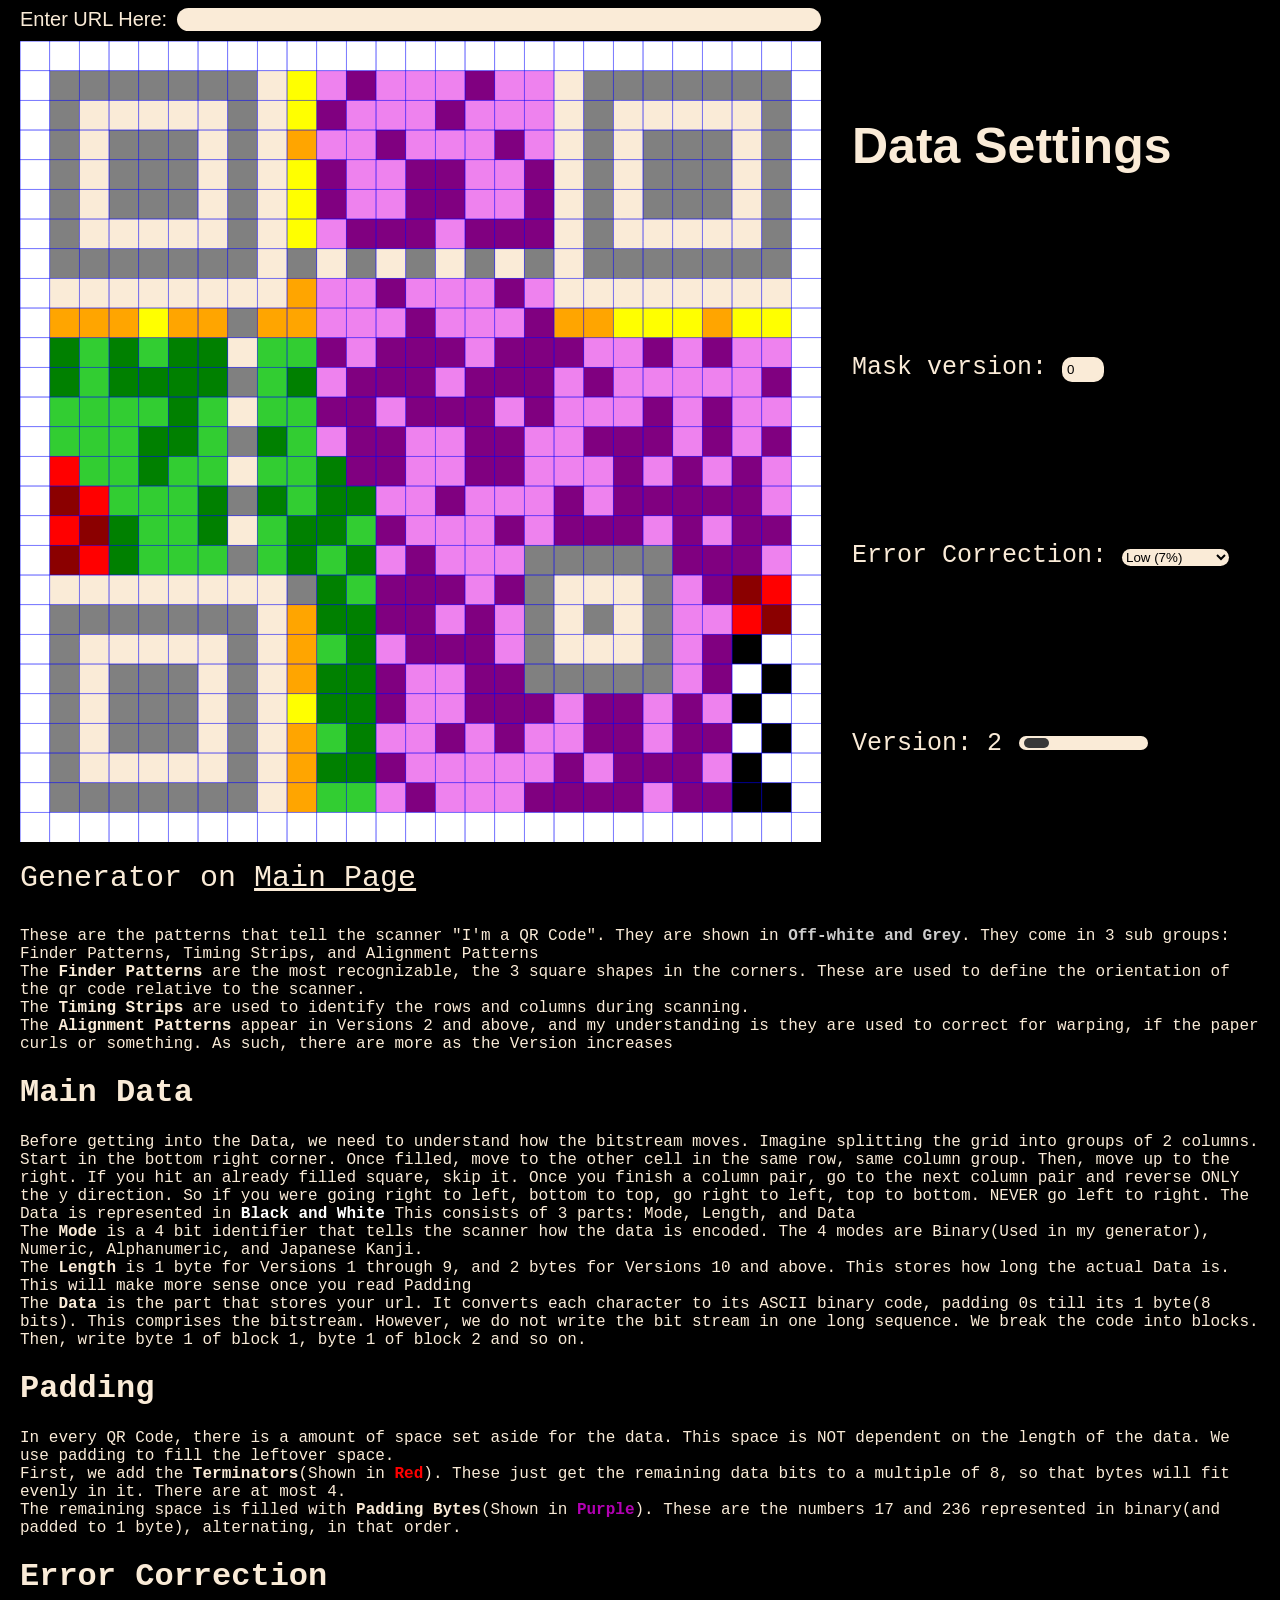
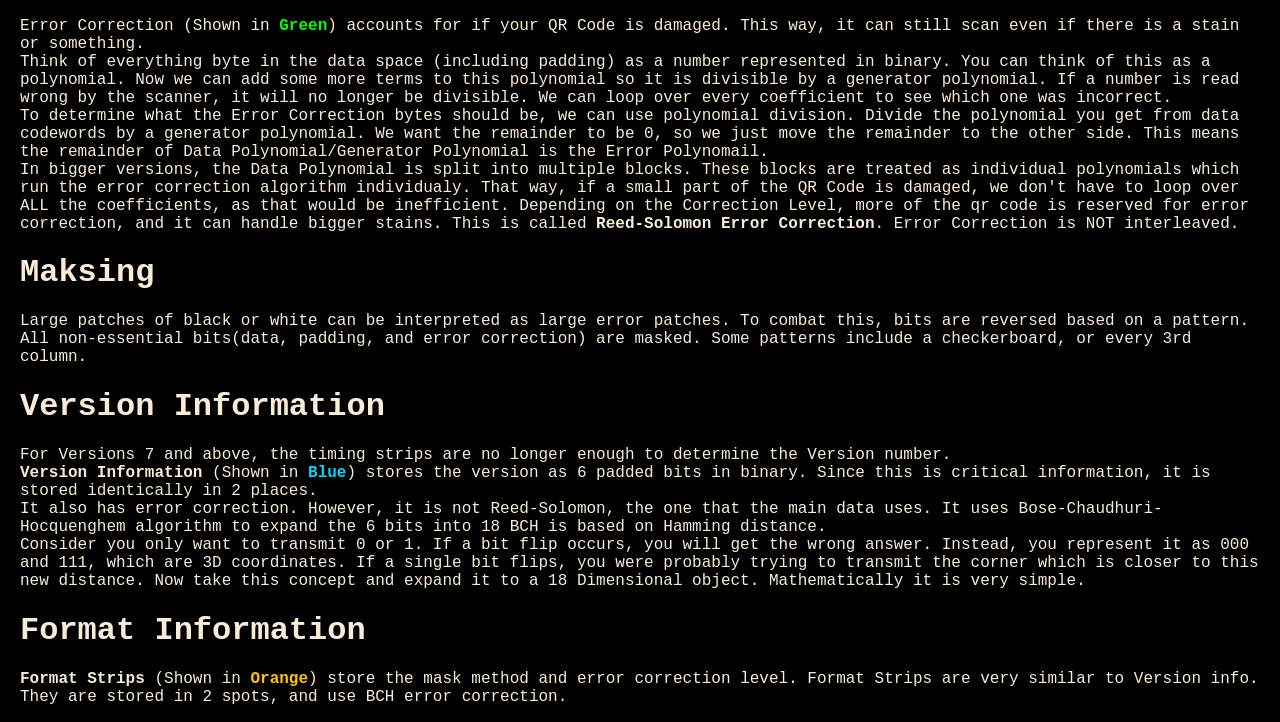
==== info.html @ b42f3272 "new ui on info" ====
<!DOCTYPE html>
<html lang="en">
    <head>
        <meta charset="UTF-8">
        <title>QR Code Generator</title>
        <link href="https://fonts.cdnfonts.com/css/oldnewspapertypes" rel="stylesheet">
        <link rel="stylesheet" href="style.css">
    </head>
    <body>
        <body>
        <div class="non-footer container">
            <div class="url-display container">
                <div class="url container">
                    <label class="input">Enter URL Here:</label>
                    <input class="input" id="url" type="text">
                </div>
                <div>
                    <canvas class="code-canvas"></canvas>
                </div>
            </div>
            <div class="settings container">
                <div class="spacer" style="flex:2"></div>
                <div class="custom-settings-holder container">
                    <div class="inner-settings container">
                        <h1>Data Settings</h1>
    
                        <div>
                            <label class="input">Mask version:</label>
                            <input class="input" id="mask" type="number" min="0" max="7" value="0">
                        </div>
    
                        <div>
                            <label class="input">Error Correction:</label>
                            <select class="input" id="error-correction">
                                <option value="L">Low (7%)</option>
                                <option value="M">Medium (15%)</option>
                                <option value="Q">Quartile (25%)</option>
                                <option value="H">High (30%)</option>
                            </select>
                        </div>
    
                        <div>
                            <label class="input" id="version-label">Version: 2</label>
                            <input class="input"id="version" type="range" min="1" max="40" value="2">
                        </div>
                    </div>
                </div>
                <div class="spacer" style="flex:2"></div>
            </div>
        </div>
        <div class="explanations">

            <h1>Base Patterns</h1>
            <p>
                These are the patterns that tell the scanner "I'm a QR Code". They are shown in <strong style="color:rgb(205, 205, 205)">Off-white and Grey</strong>. They come in 3 sub groups: Finder Patterns, Timing Strips, and Alignment Patterns
                <br>The <strong>Finder Patterns</strong> are the most recognizable, the 3 square shapes in the corners. These are used to define the orientation of the qr code relative to the scanner.
                <br>The <strong>Timing Strips</strong> are used to identify the rows and columns during scanning.
                <br>The <strong>Alignment Patterns</strong> appear in Versions 2 and above, and my understanding is they are used to correct for warping, if the paper curls or something. As such, there are more as the Version increases
            </p>

            <h1>Main Data</h1>
            <p>
                Before getting into the Data, we need to understand how the bitstream moves.
                Imagine splitting the grid into groups of 2 columns. Start in the bottom right corner. Once filled, move to the other cell in the same row, same column group. Then, move up to the right. If you hit an already filled square, skip it. Once you finish a column pair, go to the next column pair and reverse ONLY the y direction. So if you were going right to left, bottom to top, go right to left, top to bottom. NEVER go left to right.
                The Data is represented in <strong style="color:rgb(255, 255, 255)">Black and White</strong>
                This consists of 3 parts: Mode, Length, and Data
                <br>The <strong>Mode</strong> is a 4 bit identifier that tells the scanner how the data is encoded. The 4 modes are Binary(Used in my generator), Numeric, Alphanumeric, and Japanese Kanji.
                <br>The <strong>Length</strong> is 1 byte for Versions 1 through 9, and 2 bytes for Versions 10 and above. This stores how long the actual Data is. This will make more sense once you read Padding
                <br>The <strong>Data</strong> is the part that stores your url. It converts each character to its ASCII binary code, padding 0s till its 1 byte(8 bits).
                This comprises the bitstream. However, we do not write the bit stream in one long sequence. We break the code into blocks. Then, write byte 1 of block 1, byte 1 of block 2 and so on.
            </p>

            <h1>Padding</h1>
            <p>In every QR Code, there is a amount of space set aside for the data. This space is NOT dependent on the length of the data. We use padding to fill the leftover space. 
                <br>First, we add the <strong>Terminators</strong>(Shown in <strong style="color:rgb(255, 0, 0)">Red</strong>). These just get the remaining data bits to a multiple of 8, so that bytes will fit evenly in it. There are at most 4.
                <br>The remaining space is filled with <strong>Padding Bytes</strong>(Shown in <strong style="color:rgb(179, 0, 179)">Purple</strong>). These are the numbers 17 and 236 represented in binary(and padded to 1 byte), alternating, in that order.
            </p>

            <h1>Error Correction</h1>
            <p>
                Error Correction (Shown in <strong style="color:rgb(0, 255, 0)">Green</strong>) accounts for if your QR Code is damaged. This way, it can still scan even if there is a stain or something.
                <br>Think of everything byte in the data space (including padding) as a number represented in binary. You can think of this as a polynomial. Now we can add some more terms to this polynomial so it is divisible by a generator polynomial. 
                If a number is read wrong by the scanner, it will no longer be divisible. We can loop over every coefficient to see which one was incorrect. 
                <br>To determine what the Error Correction bytes should be, we can use polynomial division. Divide the polynomial you get from data codewords by a generator polynomial. We want the remainder to be 0, so we just move the remainder to the other side. This means the remainder of Data Polynomial/Generator Polynomial is the Error Polynomail.
                <br>In bigger versions, the Data Polynomial is split into multiple blocks. These blocks are treated as individual polynomials which run the error correction algorithm individualy. That way, if a small part of the QR Code is damaged, we don't have to loop over ALL the coefficients, as that would be inefficient.
                Depending on the Correction Level, more of the qr code is reserved for error correction, and it can handle bigger stains.
                This is called <strong>Reed-Solomon Error Correction</strong>. Error Correction is NOT interleaved.
            </p>
            
            <h1>Maksing</h1>
            <p>
                Large patches of black or white can be interpreted as large error patches. To combat this, bits are reversed based on a pattern. All non-essential bits(data, padding, and error correction) are masked. Some patterns include a checkerboard, or every 3rd column.
            </p>

            <h1>Version Information</h1>
            <p>
                For Versions 7 and above, the timing strips are no longer enough to determine the Version number. 
                <br><strong>Version Information</strong> (Shown in <strong style="color:rgb(0, 217, 255)">Blue</strong>) stores the version as 6 padded bits in binary. Since this is critical information, it is stored identically in 2 places.
                <br>It also has error correction. However, it is not Reed-Solomon, the one that the main data uses. It uses Bose-Chaudhuri-Hocquenghem algorithm to expand the 6 bits into 18 BCH is based on Hamming distance.
                <br>Consider you only want to transmit 0 or 1. If a bit flip occurs, you will get the wrong answer. Instead, you represent it as 000 and 111, which are 3D coordinates. If a single bit flips, you were probably trying to transmit the corner which is closer to this new distance.
                Now take this concept and expand it to a 18 Dimensional object. Mathematically it is very simple.
            </p>

            <h1>Format Information</h1>
            <p>
                <strong>Format Strips</strong> (Shown in <strong style="color:rgb(255, 196, 0)">Orange</strong>) store the mask method and error correction level.
                Format Strips are very similar to Version info. They are stored in 2 spots, and use BCH error correction.
            </p>
        </div>
            
        <footer>
            Generator on <a href="./main.html">Main Page</a>
        </footer>
    </body>
    <script src="script.js"></script>
</html>
---- style.css ----
body{
    background-color: black;
    color: antiquewhite;
    font-family: 'Courier New', Courier, monospace;
    margin-left: 20px;
    margin-right: 20px;
}

a {
    color: antiquewhite;
}

input[type='color']{
    margin: 10px;
    border: none;
    background-color: antiquewhite;
    border-radius: 10px;
}

.input{
    cursor: pointer;
}

.container {
  display: flex;          
  align-items: stretch;   
  flex-shrink: 0;         
  position: relative;     
}

.non-footer{
    flex-direction: row;
}

.url-display{
    flex-direction: column;
    width: 89vh;
}

.settings{
    flex: 1;
    font-size: 25px;
}

.custom-settings-holder{
    flex-direction: column;
    justify-content: center;
}

.inner-settings{
    margin: 10px;
    flex-direction: column;
    flex: 5;
}

.inner-settings > *{
    flex: 1;
    align-content: center;
}

.inner-settings > h1{
    font-family: 'OldNewspaperTypes', sans-serif;
}

.url{
    margin-bottom: 10px;
}

.url input{
    flex: 1;
    background-color: antiquewhite;
    border: none;
    padding-left: 10px;
    padding-right: 10px;
    border-radius: 20px;
}

.url label{
    font-size: 20px;
    font-family: 'OldNewspaperTypes', sans-serif;
    margin-right: 10px;
}

.code-canvas {
    max-height: 89vh;
    aspect-ratio: 1;
}

#version {
  -webkit-appearance: none;
  appearance: none;
  background: transparent;
}

#version::-webkit-slider-runnable-track{
    background-color: antiquewhite;
    border-radius: 10px;
    padding: 2px;
}

#version::-webkit-slider-thumb {
  -webkit-appearance: none;
  appearance: none;
  background-color: rgb(56, 56, 56);
  height: 10px;
  aspect-ratio: 5/2;
  border-radius: 10px;
}

#version::-moz-range-track {
    background-color: aliceblue;
    border-radius: 10px;
    padding: 2px;
}

#version::-moz-range-progress {
   background-color: antiquewhite;
    border-radius: 10px;
    padding: 2px;
}

#version::-moz-range-thumb {
  -webkit-appearance: none;
  appearance: none;
  background-color: rgb(56, 56, 56);
  height: 10px;
  aspect-ratio: 5/2;
  border-radius: 10px;
}

#mask{
    background-color: antiquewhite;
    border: none;
    border-radius: 10px;
    padding: 5px;
}

#error-correction{
    background-color: antiquewhite;
    border: none;
    border-radius: 10px;
}

#download{
    padding: 10px;
    font-size: 15px;
}

#logo::file-selector-button {
    background-color: antiquewhite;
    border: none;
    border-radius: 10px;
    font-family: 'Courier New', Courier, monospace;
    font-weight: bold;
    cursor: pointer;
    transition: transform 0.3s;
    padding: 10px;
    font-size: 15px;
}

#logo::file-selector-button:active {
    transform: scale(0.9);
    background-color: aliceblue;
}

footer {
    flex: 1;
    font-size: 30px;
    background-color: black;
    position: fixed;
    left: 20px;
    bottom: 5px;
}


.nav-holder{
    margin-top: 10vh;
    flex-direction: row;
    justify-content: center;
}

.title-display{
    flex-direction: column;
    justify-content: center;
    text-align: center;
}

.button{
    background-color: antiquewhite;
    border: none;
    border-radius: 10px;
    font-family: 'Courier New', Courier, monospace;
    font-weight: bold;
    cursor: pointer;
    transition: transform 0.3s;
}

.page.button {
    padding: 25px;
    font-size: 22px;
    margin: 10px;
}

.button:active {
    transform: scale(0.9);
    background-color: aliceblue;
}

#title{
    font-family: 'OldNewspaperTypes', sans-serif;
    height: 9vh;
}

#check{
    font-size: xx-large;
    justify-content: center;
    text-align: center;
}

#changing-code {
    align-self: center;
    height: 50vh;
    aspect-ratio: 1;
}
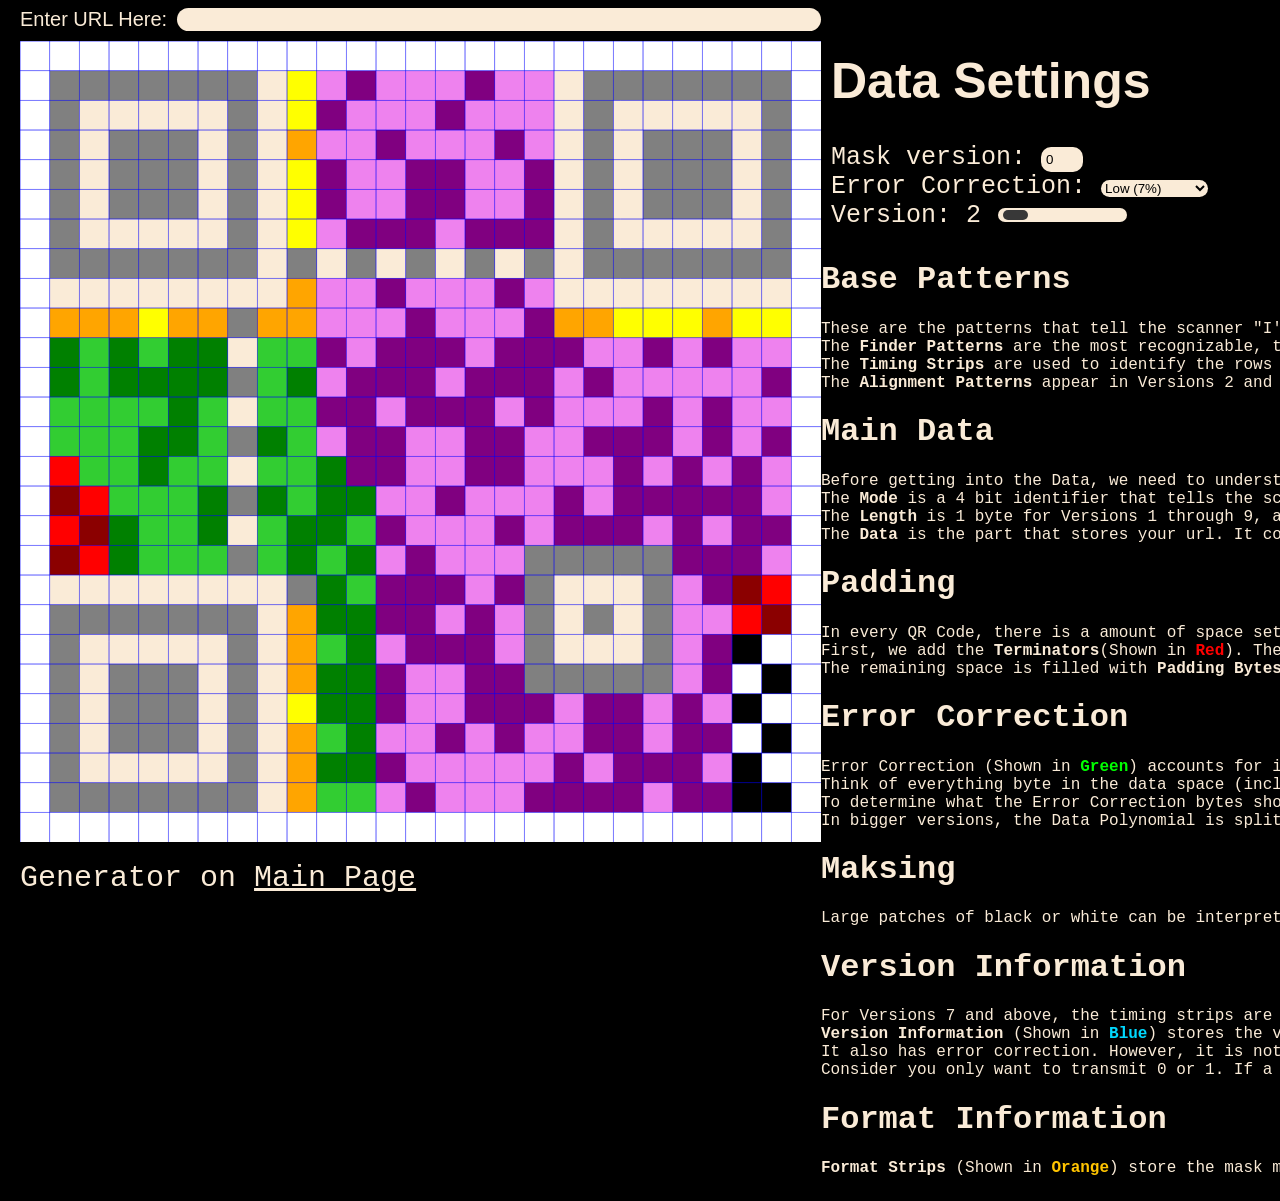
==== commit 9945320d: "Paragraph in asthetic spot" ====
--- a/info.html
+++ b/info.html
@@ -44,68 +44,71 @@
                             <input class="input"id="version" type="range" min="1" max="40" value="2">
                         </div>
                     </div>
+                    <div class="spacer" style="flex:1"></div>
+                    <div class="container">
+                        <div class="explanations">
+
+                            <h1>Base Patterns</h1>
+                            <p>
+                                These are the patterns that tell the scanner "I'm a QR Code". They are shown in <strong style="color:rgb(205, 205, 205)">Off-white and Grey</strong>. They come in 3 sub groups: Finder Patterns, Timing Strips, and Alignment Patterns
+                                <br>The <strong>Finder Patterns</strong> are the most recognizable, the 3 square shapes in the corners. These are used to define the orientation of the qr code relative to the scanner.
+                                <br>The <strong>Timing Strips</strong> are used to identify the rows and columns during scanning.
+                                <br>The <strong>Alignment Patterns</strong> appear in Versions 2 and above, and my understanding is they are used to correct for warping, if the paper curls or something. As such, there are more as the Version increases
+                            </p>
+
+                            <h1>Main Data</h1>
+                            <p>
+                                Before getting into the Data, we need to understand how the bitstream moves.
+                                Imagine splitting the grid into groups of 2 columns. Start in the bottom right corner. Once filled, move to the other cell in the same row, same column group. Then, move up to the right. If you hit an already filled square, skip it. Once you finish a column pair, go to the next column pair and reverse ONLY the y direction. So if you were going right to left, bottom to top, go right to left, top to bottom. NEVER go left to right.
+                                The Data is represented in <strong style="color:rgb(255, 255, 255)">Black and White</strong>
+                                This consists of 3 parts: Mode, Length, and Data
+                                <br>The <strong>Mode</strong> is a 4 bit identifier that tells the scanner how the data is encoded. The 4 modes are Binary(Used in my generator), Numeric, Alphanumeric, and Japanese Kanji.
+                                <br>The <strong>Length</strong> is 1 byte for Versions 1 through 9, and 2 bytes for Versions 10 and above. This stores how long the actual Data is. This will make more sense once you read Padding
+                                <br>The <strong>Data</strong> is the part that stores your url. It converts each character to its ASCII binary code, padding 0s till its 1 byte(8 bits).
+                                This comprises the bitstream. However, we do not write the bit stream in one long sequence. We break the code into blocks. Then, write byte 1 of block 1, byte 1 of block 2 and so on.
+                            </p>
+
+                            <h1>Padding</h1>
+                            <p>In every QR Code, there is a amount of space set aside for the data. This space is NOT dependent on the length of the data. We use padding to fill the leftover space. 
+                                <br>First, we add the <strong>Terminators</strong>(Shown in <strong style="color:rgb(255, 0, 0)">Red</strong>). These just get the remaining data bits to a multiple of 8, so that bytes will fit evenly in it. There are at most 4.
+                                <br>The remaining space is filled with <strong>Padding Bytes</strong>(Shown in <strong style="color:rgb(179, 0, 179)">Purple</strong>). These are the numbers 17 and 236 represented in binary(and padded to 1 byte), alternating, in that order.
+                            </p>
+
+                            <h1>Error Correction</h1>
+                            <p>
+                                Error Correction (Shown in <strong style="color:rgb(0, 255, 0)">Green</strong>) accounts for if your QR Code is damaged. This way, it can still scan even if there is a stain or something.
+                                <br>Think of everything byte in the data space (including padding) as a number represented in binary. You can think of this as a polynomial. Now we can add some more terms to this polynomial so it is divisible by a generator polynomial. 
+                                If a number is read wrong by the scanner, it will no longer be divisible. We can loop over every coefficient to see which one was incorrect. 
+                                <br>To determine what the Error Correction bytes should be, we can use polynomial division. Divide the polynomial you get from data codewords by a generator polynomial. We want the remainder to be 0, so we just move the remainder to the other side. This means the remainder of Data Polynomial/Generator Polynomial is the Error Polynomail.
+                                <br>In bigger versions, the Data Polynomial is split into multiple blocks. These blocks are treated as individual polynomials which run the error correction algorithm individualy. That way, if a small part of the QR Code is damaged, we don't have to loop over ALL the coefficients, as that would be inefficient.
+                                Depending on the Correction Level, more of the qr code is reserved for error correction, and it can handle bigger stains.
+                                This is called <strong>Reed-Solomon Error Correction</strong>. Error Correction is NOT interleaved.
+                            </p>
+                            
+                            <h1>Maksing</h1>
+                            <p>
+                                Large patches of black or white can be interpreted as large error patches. To combat this, bits are reversed based on a pattern. All non-essential bits(data, padding, and error correction) are masked. Some patterns include a checkerboard, or every 3rd column.
+                            </p>
+
+                            <h1>Version Information</h1>
+                            <p>
+                                For Versions 7 and above, the timing strips are no longer enough to determine the Version number. 
+                                <br><strong>Version Information</strong> (Shown in <strong style="color:rgb(0, 217, 255)">Blue</strong>) stores the version as 6 padded bits in binary. Since this is critical information, it is stored identically in 2 places.
+                                <br>It also has error correction. However, it is not Reed-Solomon, the one that the main data uses. It uses Bose-Chaudhuri-Hocquenghem algorithm to expand the 6 bits into 18 BCH is based on Hamming distance.
+                                <br>Consider you only want to transmit 0 or 1. If a bit flip occurs, you will get the wrong answer. Instead, you represent it as 000 and 111, which are 3D coordinates. If a single bit flips, you were probably trying to transmit the corner which is closer to this new distance.
+                                Now take this concept and expand it to a 18 Dimensional object. Mathematically it is very simple.
+                            </p>
+
+                            <h1>Format Information</h1>
+                            <p>
+                                <strong>Format Strips</strong> (Shown in <strong style="color:rgb(255, 196, 0)">Orange</strong>) store the mask method and error correction level.
+                                Format Strips are very similar to Version info. They are stored in 2 spots, and use BCH error correction.
+                            </p>
+                        </div>
+                    </div>
                 </div>
                 <div class="spacer" style="flex:2"></div>
             </div>
-        </div>
-        <div class="explanations">
-
-            <h1>Base Patterns</h1>
-            <p>
-                These are the patterns that tell the scanner "I'm a QR Code". They are shown in <strong style="color:rgb(205, 205, 205)">Off-white and Grey</strong>. They come in 3 sub groups: Finder Patterns, Timing Strips, and Alignment Patterns
-                <br>The <strong>Finder Patterns</strong> are the most recognizable, the 3 square shapes in the corners. These are used to define the orientation of the qr code relative to the scanner.
-                <br>The <strong>Timing Strips</strong> are used to identify the rows and columns during scanning.
-                <br>The <strong>Alignment Patterns</strong> appear in Versions 2 and above, and my understanding is they are used to correct for warping, if the paper curls or something. As such, there are more as the Version increases
-            </p>
-
-            <h1>Main Data</h1>
-            <p>
-                Before getting into the Data, we need to understand how the bitstream moves.
-                Imagine splitting the grid into groups of 2 columns. Start in the bottom right corner. Once filled, move to the other cell in the same row, same column group. Then, move up to the right. If you hit an already filled square, skip it. Once you finish a column pair, go to the next column pair and reverse ONLY the y direction. So if you were going right to left, bottom to top, go right to left, top to bottom. NEVER go left to right.
-                The Data is represented in <strong style="color:rgb(255, 255, 255)">Black and White</strong>
-                This consists of 3 parts: Mode, Length, and Data
-                <br>The <strong>Mode</strong> is a 4 bit identifier that tells the scanner how the data is encoded. The 4 modes are Binary(Used in my generator), Numeric, Alphanumeric, and Japanese Kanji.
-                <br>The <strong>Length</strong> is 1 byte for Versions 1 through 9, and 2 bytes for Versions 10 and above. This stores how long the actual Data is. This will make more sense once you read Padding
-                <br>The <strong>Data</strong> is the part that stores your url. It converts each character to its ASCII binary code, padding 0s till its 1 byte(8 bits).
-                This comprises the bitstream. However, we do not write the bit stream in one long sequence. We break the code into blocks. Then, write byte 1 of block 1, byte 1 of block 2 and so on.
-            </p>
-
-            <h1>Padding</h1>
-            <p>In every QR Code, there is a amount of space set aside for the data. This space is NOT dependent on the length of the data. We use padding to fill the leftover space. 
-                <br>First, we add the <strong>Terminators</strong>(Shown in <strong style="color:rgb(255, 0, 0)">Red</strong>). These just get the remaining data bits to a multiple of 8, so that bytes will fit evenly in it. There are at most 4.
-                <br>The remaining space is filled with <strong>Padding Bytes</strong>(Shown in <strong style="color:rgb(179, 0, 179)">Purple</strong>). These are the numbers 17 and 236 represented in binary(and padded to 1 byte), alternating, in that order.
-            </p>
-
-            <h1>Error Correction</h1>
-            <p>
-                Error Correction (Shown in <strong style="color:rgb(0, 255, 0)">Green</strong>) accounts for if your QR Code is damaged. This way, it can still scan even if there is a stain or something.
-                <br>Think of everything byte in the data space (including padding) as a number represented in binary. You can think of this as a polynomial. Now we can add some more terms to this polynomial so it is divisible by a generator polynomial. 
-                If a number is read wrong by the scanner, it will no longer be divisible. We can loop over every coefficient to see which one was incorrect. 
-                <br>To determine what the Error Correction bytes should be, we can use polynomial division. Divide the polynomial you get from data codewords by a generator polynomial. We want the remainder to be 0, so we just move the remainder to the other side. This means the remainder of Data Polynomial/Generator Polynomial is the Error Polynomail.
-                <br>In bigger versions, the Data Polynomial is split into multiple blocks. These blocks are treated as individual polynomials which run the error correction algorithm individualy. That way, if a small part of the QR Code is damaged, we don't have to loop over ALL the coefficients, as that would be inefficient.
-                Depending on the Correction Level, more of the qr code is reserved for error correction, and it can handle bigger stains.
-                This is called <strong>Reed-Solomon Error Correction</strong>. Error Correction is NOT interleaved.
-            </p>
-            
-            <h1>Maksing</h1>
-            <p>
-                Large patches of black or white can be interpreted as large error patches. To combat this, bits are reversed based on a pattern. All non-essential bits(data, padding, and error correction) are masked. Some patterns include a checkerboard, or every 3rd column.
-            </p>
-
-            <h1>Version Information</h1>
-            <p>
-                For Versions 7 and above, the timing strips are no longer enough to determine the Version number. 
-                <br><strong>Version Information</strong> (Shown in <strong style="color:rgb(0, 217, 255)">Blue</strong>) stores the version as 6 padded bits in binary. Since this is critical information, it is stored identically in 2 places.
-                <br>It also has error correction. However, it is not Reed-Solomon, the one that the main data uses. It uses Bose-Chaudhuri-Hocquenghem algorithm to expand the 6 bits into 18 BCH is based on Hamming distance.
-                <br>Consider you only want to transmit 0 or 1. If a bit flip occurs, you will get the wrong answer. Instead, you represent it as 000 and 111, which are 3D coordinates. If a single bit flips, you were probably trying to transmit the corner which is closer to this new distance.
-                Now take this concept and expand it to a 18 Dimensional object. Mathematically it is very simple.
-            </p>
-
-            <h1>Format Information</h1>
-            <p>
-                <strong>Format Strips</strong> (Shown in <strong style="color:rgb(255, 196, 0)">Orange</strong>) store the mask method and error correction level.
-                Format Strips are very similar to Version info. They are stored in 2 spots, and use BCH error correction.
-            </p>
         </div>
             
         <footer>
--- a/style.css
+++ b/style.css
@@ -39,7 +39,6 @@
 
 .settings{
     flex: 1;
-    font-size: 25px;
 }
 
 .custom-settings-holder{
@@ -51,6 +50,7 @@
     margin: 10px;
     flex-direction: column;
     flex: 5;
+    font-size: 25px;
 }
 
 .inner-settings > *{
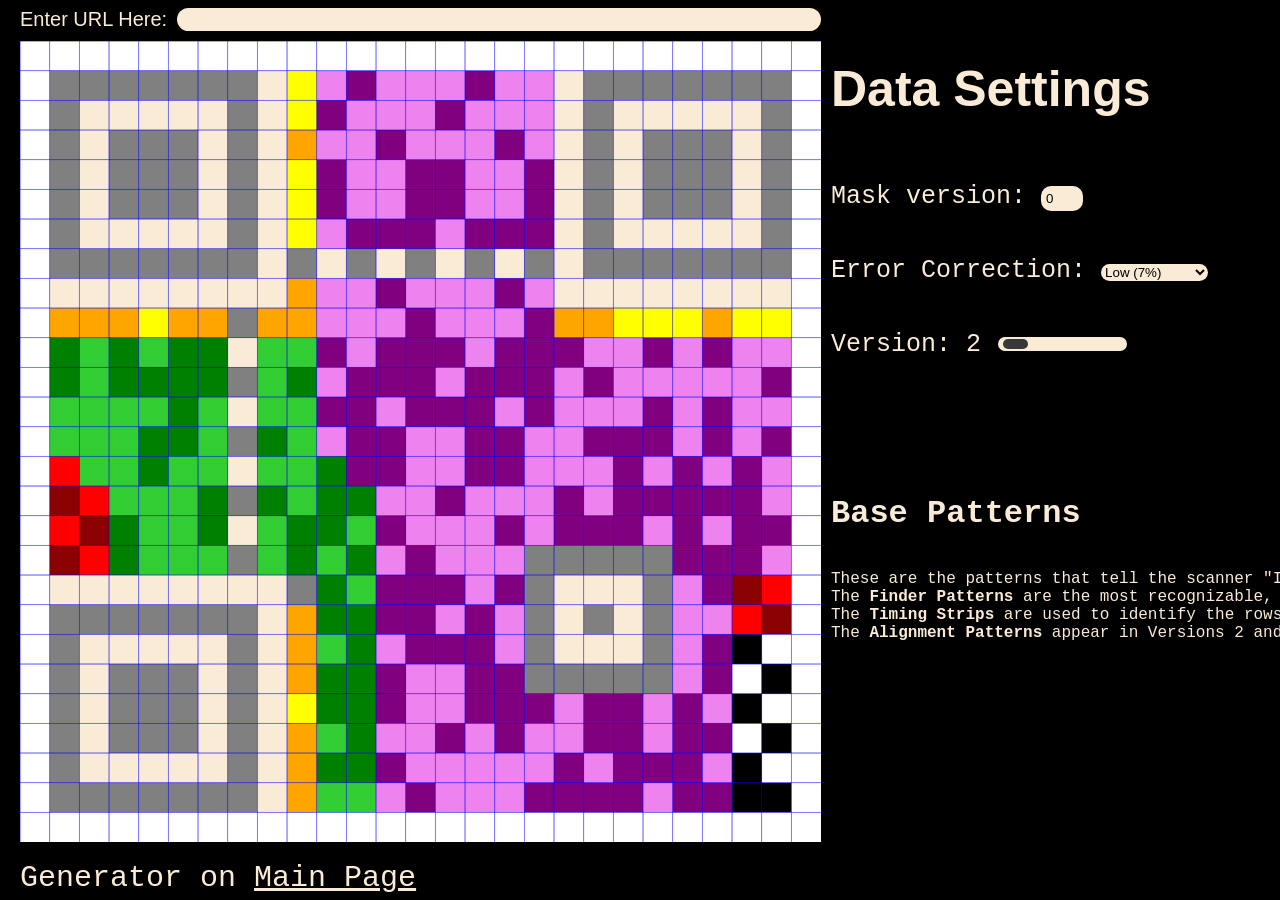
==== commit 780ed245: "proof of concept" ====
--- a/info.html
+++ b/info.html
@@ -45,66 +45,14 @@
                         </div>
                     </div>
                     <div class="spacer" style="flex:1"></div>
-                    <div class="container">
-                        <div class="explanations">
-
-                            <h1>Base Patterns</h1>
-                            <p>
-                                These are the patterns that tell the scanner "I'm a QR Code". They are shown in <strong style="color:rgb(205, 205, 205)">Off-white and Grey</strong>. They come in 3 sub groups: Finder Patterns, Timing Strips, and Alignment Patterns
-                                <br>The <strong>Finder Patterns</strong> are the most recognizable, the 3 square shapes in the corners. These are used to define the orientation of the qr code relative to the scanner.
-                                <br>The <strong>Timing Strips</strong> are used to identify the rows and columns during scanning.
-                                <br>The <strong>Alignment Patterns</strong> appear in Versions 2 and above, and my understanding is they are used to correct for warping, if the paper curls or something. As such, there are more as the Version increases
-                            </p>
-
-                            <h1>Main Data</h1>
-                            <p>
-                                Before getting into the Data, we need to understand how the bitstream moves.
-                                Imagine splitting the grid into groups of 2 columns. Start in the bottom right corner. Once filled, move to the other cell in the same row, same column group. Then, move up to the right. If you hit an already filled square, skip it. Once you finish a column pair, go to the next column pair and reverse ONLY the y direction. So if you were going right to left, bottom to top, go right to left, top to bottom. NEVER go left to right.
-                                The Data is represented in <strong style="color:rgb(255, 255, 255)">Black and White</strong>
-                                This consists of 3 parts: Mode, Length, and Data
-                                <br>The <strong>Mode</strong> is a 4 bit identifier that tells the scanner how the data is encoded. The 4 modes are Binary(Used in my generator), Numeric, Alphanumeric, and Japanese Kanji.
-                                <br>The <strong>Length</strong> is 1 byte for Versions 1 through 9, and 2 bytes for Versions 10 and above. This stores how long the actual Data is. This will make more sense once you read Padding
-                                <br>The <strong>Data</strong> is the part that stores your url. It converts each character to its ASCII binary code, padding 0s till its 1 byte(8 bits).
-                                This comprises the bitstream. However, we do not write the bit stream in one long sequence. We break the code into blocks. Then, write byte 1 of block 1, byte 1 of block 2 and so on.
-                            </p>
-
-                            <h1>Padding</h1>
-                            <p>In every QR Code, there is a amount of space set aside for the data. This space is NOT dependent on the length of the data. We use padding to fill the leftover space. 
-                                <br>First, we add the <strong>Terminators</strong>(Shown in <strong style="color:rgb(255, 0, 0)">Red</strong>). These just get the remaining data bits to a multiple of 8, so that bytes will fit evenly in it. There are at most 4.
-                                <br>The remaining space is filled with <strong>Padding Bytes</strong>(Shown in <strong style="color:rgb(179, 0, 179)">Purple</strong>). These are the numbers 17 and 236 represented in binary(and padded to 1 byte), alternating, in that order.
-                            </p>
-
-                            <h1>Error Correction</h1>
-                            <p>
-                                Error Correction (Shown in <strong style="color:rgb(0, 255, 0)">Green</strong>) accounts for if your QR Code is damaged. This way, it can still scan even if there is a stain or something.
-                                <br>Think of everything byte in the data space (including padding) as a number represented in binary. You can think of this as a polynomial. Now we can add some more terms to this polynomial so it is divisible by a generator polynomial. 
-                                If a number is read wrong by the scanner, it will no longer be divisible. We can loop over every coefficient to see which one was incorrect. 
-                                <br>To determine what the Error Correction bytes should be, we can use polynomial division. Divide the polynomial you get from data codewords by a generator polynomial. We want the remainder to be 0, so we just move the remainder to the other side. This means the remainder of Data Polynomial/Generator Polynomial is the Error Polynomail.
-                                <br>In bigger versions, the Data Polynomial is split into multiple blocks. These blocks are treated as individual polynomials which run the error correction algorithm individualy. That way, if a small part of the QR Code is damaged, we don't have to loop over ALL the coefficients, as that would be inefficient.
-                                Depending on the Correction Level, more of the qr code is reserved for error correction, and it can handle bigger stains.
-                                This is called <strong>Reed-Solomon Error Correction</strong>. Error Correction is NOT interleaved.
-                            </p>
-                            
-                            <h1>Maksing</h1>
-                            <p>
-                                Large patches of black or white can be interpreted as large error patches. To combat this, bits are reversed based on a pattern. All non-essential bits(data, padding, and error correction) are masked. Some patterns include a checkerboard, or every 3rd column.
-                            </p>
-
-                            <h1>Version Information</h1>
-                            <p>
-                                For Versions 7 and above, the timing strips are no longer enough to determine the Version number. 
-                                <br><strong>Version Information</strong> (Shown in <strong style="color:rgb(0, 217, 255)">Blue</strong>) stores the version as 6 padded bits in binary. Since this is critical information, it is stored identically in 2 places.
-                                <br>It also has error correction. However, it is not Reed-Solomon, the one that the main data uses. It uses Bose-Chaudhuri-Hocquenghem algorithm to expand the 6 bits into 18 BCH is based on Hamming distance.
-                                <br>Consider you only want to transmit 0 or 1. If a bit flip occurs, you will get the wrong answer. Instead, you represent it as 000 and 111, which are 3D coordinates. If a single bit flips, you were probably trying to transmit the corner which is closer to this new distance.
-                                Now take this concept and expand it to a 18 Dimensional object. Mathematically it is very simple.
-                            </p>
-
-                            <h1>Format Information</h1>
-                            <p>
-                                <strong>Format Strips</strong> (Shown in <strong style="color:rgb(255, 196, 0)">Orange</strong>) store the mask method and error correction level.
-                                Format Strips are very similar to Version info. They are stored in 2 spots, and use BCH error correction.
-                            </p>
-                        </div>
+                    <div class="explanations container">
+                        <h1>Base Patterns</h1>
+                        <p>
+                            These are the patterns that tell the scanner "I'm a QR Code". They are shown in <strong style="color:rgb(205, 205, 205)">Off-white and Grey</strong>. They come in 3 sub groups: Finder Patterns, Timing Strips, and Alignment Patterns
+                            <br>The <strong>Finder Patterns</strong> are the most recognizable, the 3 square shapes in the corners. These are used to define the orientation of the qr code relative to the scanner.
+                            <br>The <strong>Timing Strips</strong> are used to identify the rows and columns during scanning.
+                            <br>The <strong>Alignment Patterns</strong> appear in Versions 2 and above, and my understanding is they are used to correct for warping, if the paper curls or something. As such, there are more as the Version increases
+                        </p>
                     </div>
                 </div>
                 <div class="spacer" style="flex:2"></div>
--- a/style.css
+++ b/style.css
@@ -60,6 +60,12 @@
 
 .inner-settings > h1{
     font-family: 'OldNewspaperTypes', sans-serif;
+}
+
+.explanations{
+    flex-direction: column;
+    flex: 5;
+    margin: 10px;
 }
 
 .url{
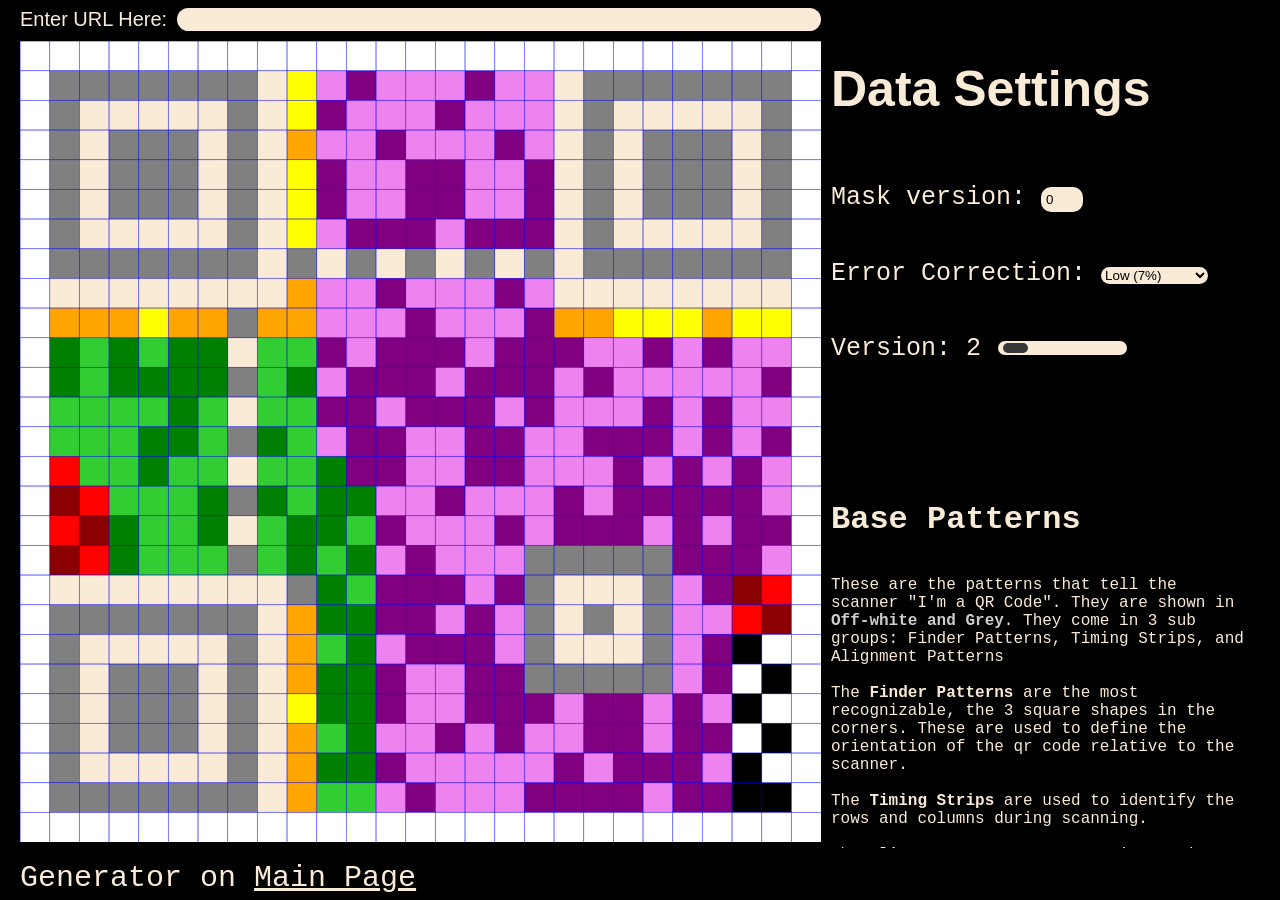
==== commit 1507d609: "acces and listeners for info" ====
--- a/info.html
+++ b/info.html
@@ -49,8 +49,11 @@
                         <h1>Base Patterns</h1>
                         <p>
                             These are the patterns that tell the scanner "I'm a QR Code". They are shown in <strong style="color:rgb(205, 205, 205)">Off-white and Grey</strong>. They come in 3 sub groups: Finder Patterns, Timing Strips, and Alignment Patterns
+                            <br>
                             <br>The <strong>Finder Patterns</strong> are the most recognizable, the 3 square shapes in the corners. These are used to define the orientation of the qr code relative to the scanner.
+                            <br>
                             <br>The <strong>Timing Strips</strong> are used to identify the rows and columns during scanning.
+                            <br>
                             <br>The <strong>Alignment Patterns</strong> appear in Versions 2 and above, and my understanding is they are used to correct for warping, if the paper curls or something. As such, there are more as the Version increases
                         </p>
                     </div>
--- a/style.css
+++ b/style.css
@@ -5,11 +5,9 @@
     margin-left: 20px;
     margin-right: 20px;
 }
-
 a {
     color: antiquewhite;
 }
-
 input[type='color']{
     margin: 10px;
     border: none;
@@ -20,16 +18,15 @@
 .input{
     cursor: pointer;
 }
-
 .container {
-  display: flex;          
-  align-items: stretch;   
-  flex-shrink: 0;         
-  position: relative;     
-}
-
+  display: flex;
+  align-items: stretch;
+  position: relative;
+}
 .non-footer{
     flex-direction: row;
+    height: calc(100vh - 50px);
+    overflow: hidden;
 }
 
 .url-display{
@@ -39,25 +36,25 @@
 
 .settings{
     flex: 1;
-}
-
+    min-width: 0;
+    overflow-y: auto;
+}
 .custom-settings-holder{
     flex-direction: column;
     justify-content: center;
-}
-
+    min-width: 0;
+}
 .inner-settings{
     margin: 10px;
     flex-direction: column;
     flex: 5;
     font-size: 25px;
-}
-
+    min-width: 0;
+}
 .inner-settings > *{
     flex: 1;
     align-content: center;
 }
-
 .inner-settings > h1{
     font-family: 'OldNewspaperTypes', sans-serif;
 }
@@ -66,12 +63,18 @@
     flex-direction: column;
     flex: 5;
     margin: 10px;
+    min-width: 0;
+    overflow: hidden;
+}
+.explanations p {
+    overflow-wrap: break-word;
+    word-break: break-word;
+    min-width: 0;
 }
 
 .url{
     margin-bottom: 10px;
 }
-
 .url input{
     flex: 1;
     background-color: antiquewhite;
@@ -80,7 +83,6 @@
     padding-right: 10px;
     border-radius: 20px;
 }
-
 .url label{
     font-size: 20px;
     font-family: 'OldNewspaperTypes', sans-serif;
@@ -97,13 +99,11 @@
   appearance: none;
   background: transparent;
 }
-
 #version::-webkit-slider-runnable-track{
     background-color: antiquewhite;
     border-radius: 10px;
     padding: 2px;
 }
-
 #version::-webkit-slider-thumb {
   -webkit-appearance: none;
   appearance: none;
@@ -112,19 +112,16 @@
   aspect-ratio: 5/2;
   border-radius: 10px;
 }
-
 #version::-moz-range-track {
     background-color: aliceblue;
     border-radius: 10px;
     padding: 2px;
 }
-
 #version::-moz-range-progress {
    background-color: antiquewhite;
     border-radius: 10px;
     padding: 2px;
 }
-
 #version::-moz-range-thumb {
   -webkit-appearance: none;
   appearance: none;
@@ -140,18 +137,15 @@
     border-radius: 10px;
     padding: 5px;
 }
-
 #error-correction{
     background-color: antiquewhite;
     border: none;
     border-radius: 10px;
 }
-
 #download{
     padding: 10px;
     font-size: 15px;
 }
-
 #logo::file-selector-button {
     background-color: antiquewhite;
     border: none;
@@ -163,7 +157,6 @@
     padding: 10px;
     font-size: 15px;
 }
-
 #logo::file-selector-button:active {
     transform: scale(0.9);
     background-color: aliceblue;
@@ -178,13 +171,11 @@
     bottom: 5px;
 }
 
-
 .nav-holder{
     margin-top: 10vh;
     flex-direction: row;
     justify-content: center;
 }
-
 .title-display{
     flex-direction: column;
     justify-content: center;
@@ -200,13 +191,11 @@
     cursor: pointer;
     transition: transform 0.3s;
 }
-
 .page.button {
     padding: 25px;
     font-size: 22px;
     margin: 10px;
 }
-
 .button:active {
     transform: scale(0.9);
     background-color: aliceblue;
@@ -216,13 +205,11 @@
     font-family: 'OldNewspaperTypes', sans-serif;
     height: 9vh;
 }
-
 #check{
     font-size: xx-large;
     justify-content: center;
     text-align: center;
 }
-
 #changing-code {
     align-self: center;
     height: 50vh;
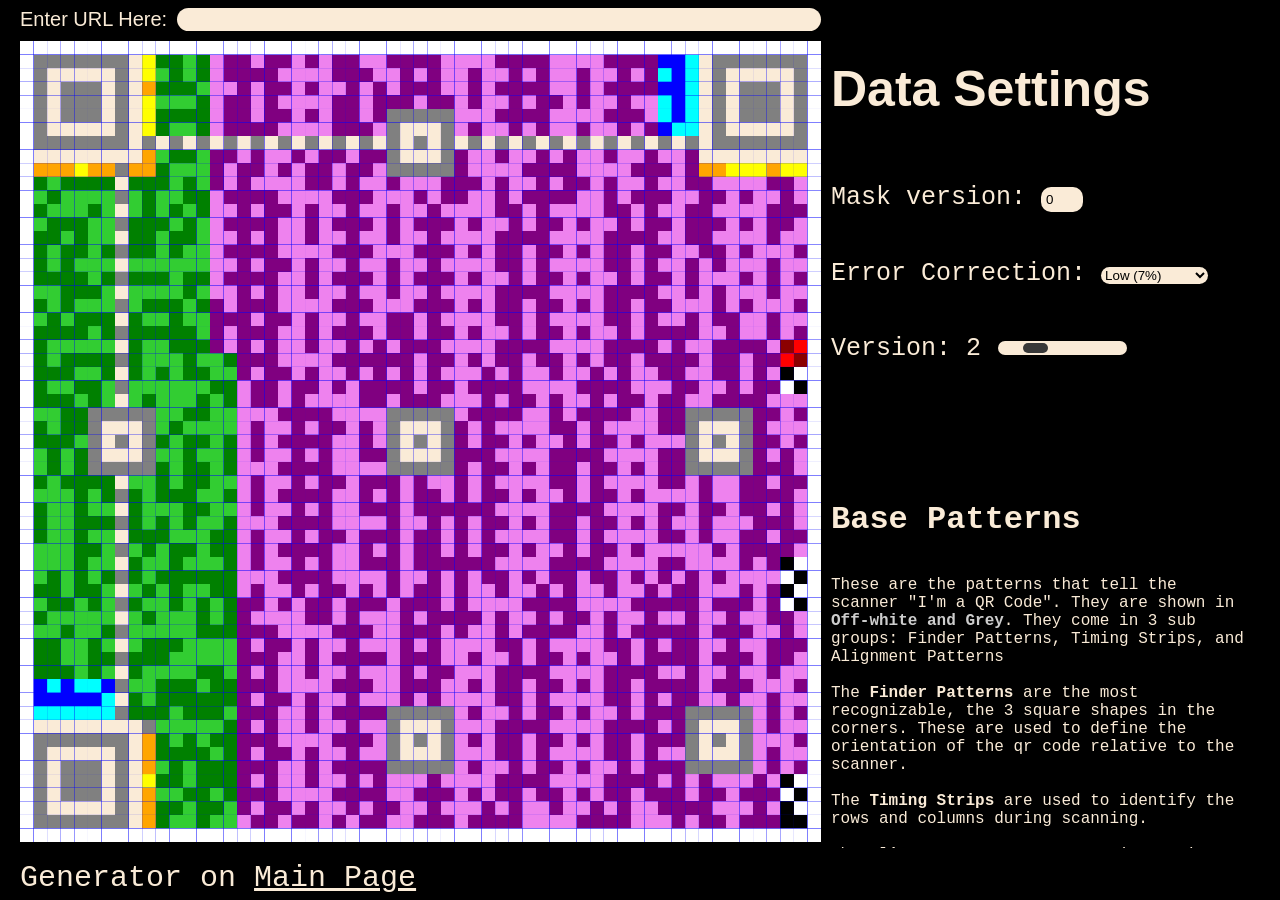
==== commit 73292eee: "start moving to constants" ====
--- a/info.html
+++ b/info.html
@@ -66,5 +66,6 @@
             Generator on <a href="./main.html">Main Page</a>
         </footer>
     </body>
+    <script src="constants.js"></script>
     <script src="script.js"></script>
 </html>
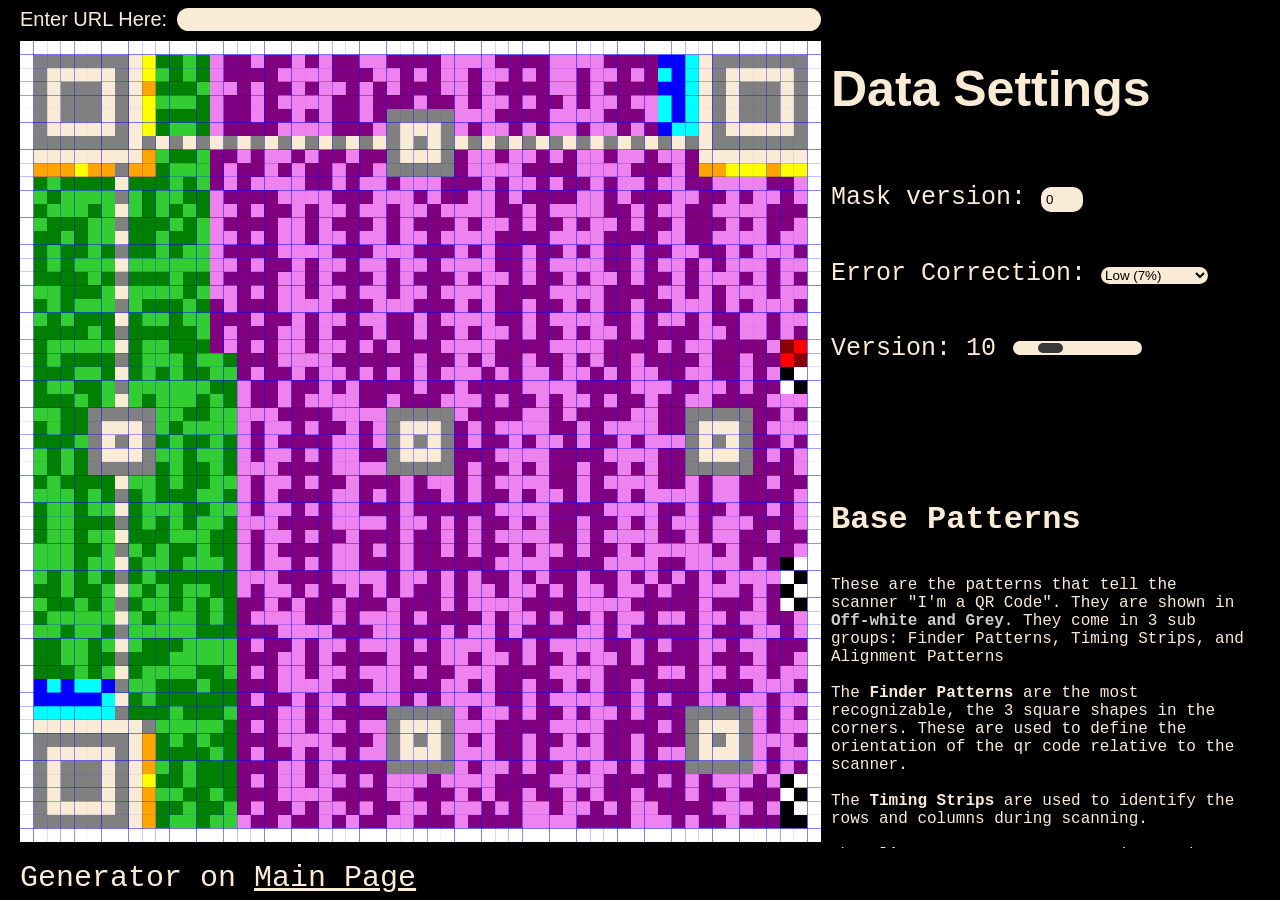
==== commit 3804f5bb: "fix pos for info" ====
--- a/info.html
+++ b/info.html
@@ -7,7 +7,6 @@
         <link rel="stylesheet" href="style.css">
     </head>
     <body>
-        <body>
         <div class="non-footer container">
             <div class="url-display container">
                 <div class="url container">
@@ -19,7 +18,6 @@
                 </div>
             </div>
             <div class="settings container">
-                <div class="spacer" style="flex:2"></div>
                 <div class="custom-settings-holder container">
                     <div class="inner-settings container">
                         <h1>Data Settings</h1>
@@ -58,7 +56,6 @@
                         </p>
                     </div>
                 </div>
-                <div class="spacer" style="flex:2"></div>
             </div>
         </div>
             
--- a/style.css
+++ b/style.css
@@ -92,6 +92,7 @@
 .code-canvas {
     max-height: 89vh;
     aspect-ratio: 1;
+    cursor: pointer;
 }
 
 #version {
